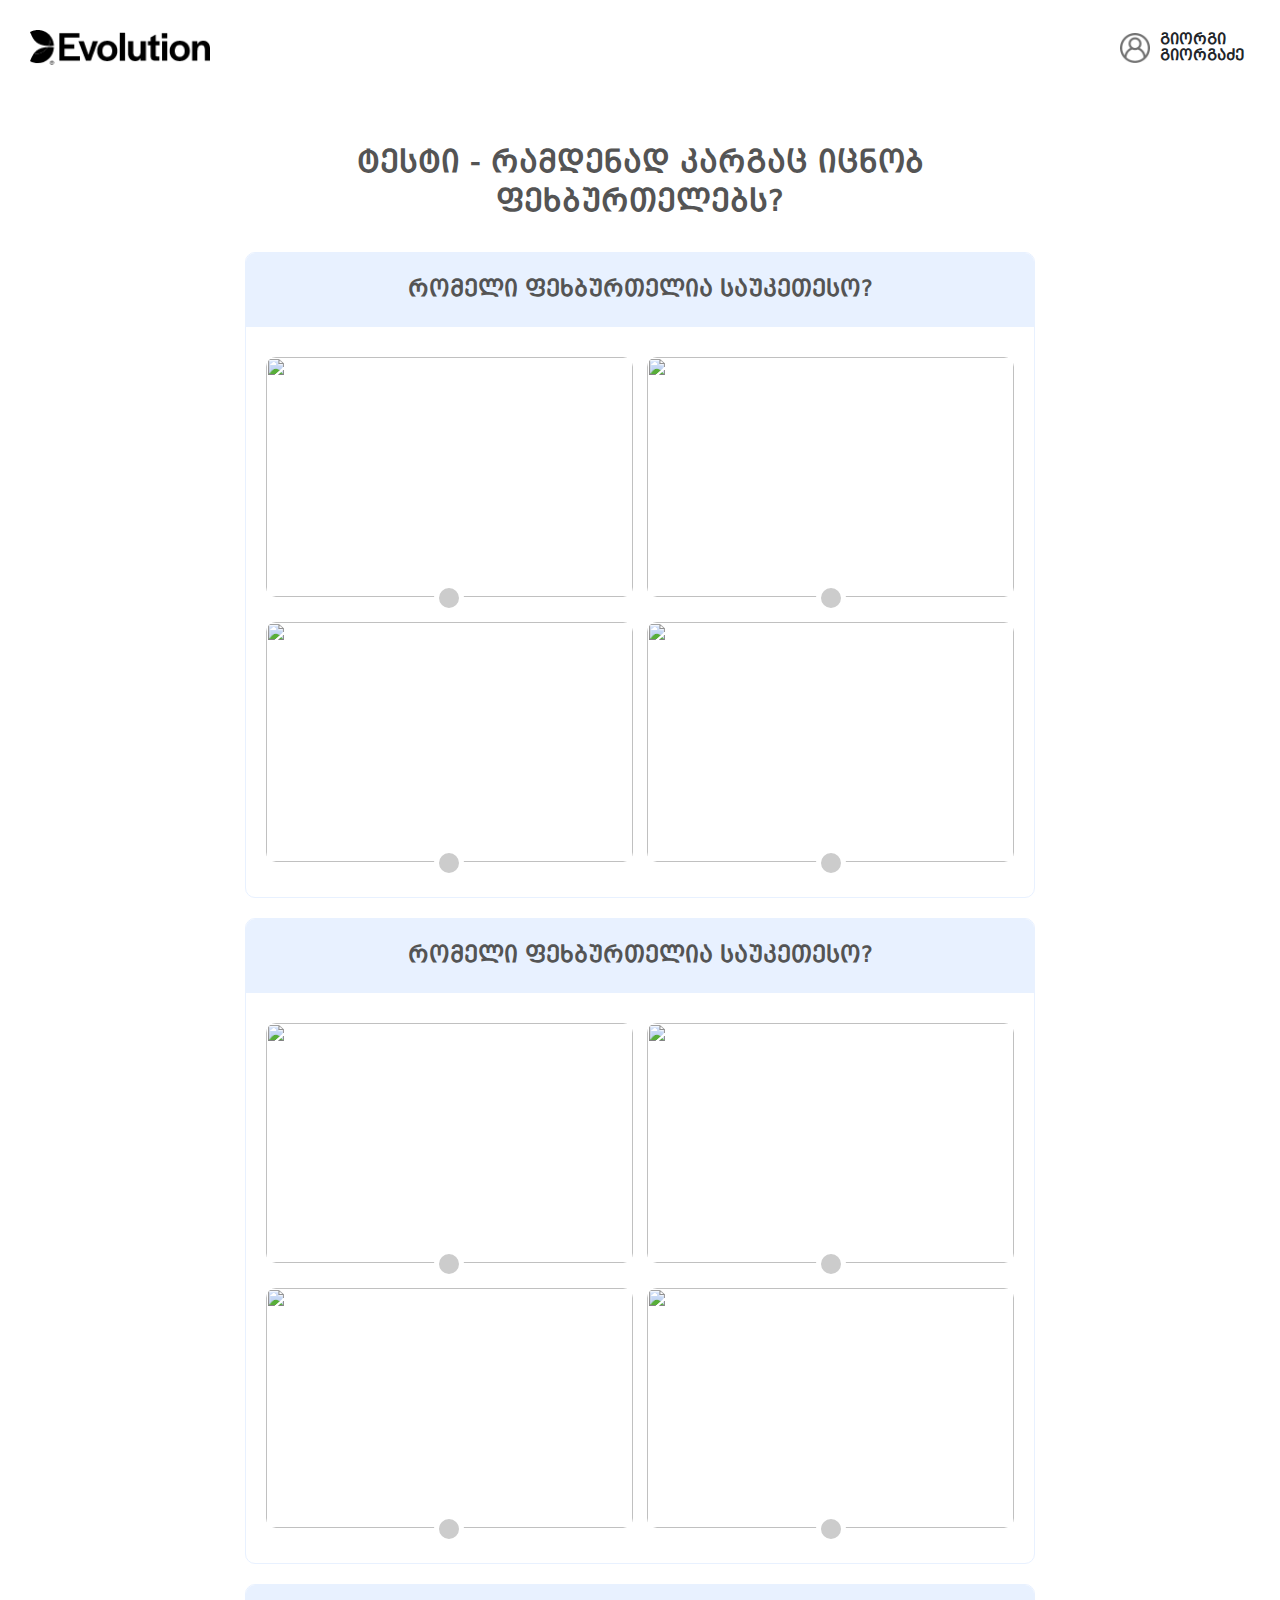
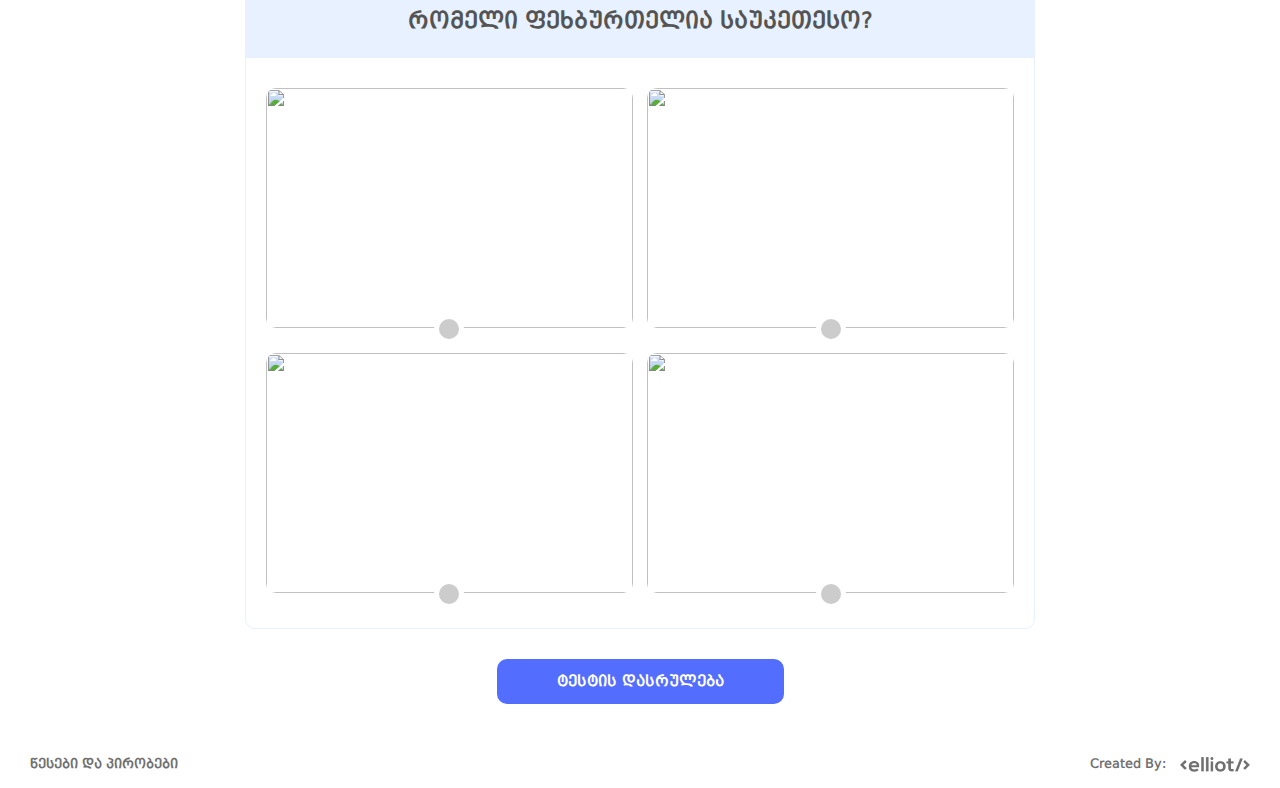
==== index.html @ cef933c9 "quz page" ====
<!DOCTYPE html>
<html lang="en">
<head>
	<title></title>
	 <meta charset="UTF-8">
   	 <meta name="viewport" content="width=device-width, initial-scale=1.0">

   	<link rel="stylesheet" type="text/css" href="css/bootstrap.css">
	<link rel="stylesheet" type="text/css" href="css/main.css">

</head>
<body>







<div class="header">
	
	<div class="logo">
		<a href="">
		   <img src="images/logo.png">
		</a>
	</div>

	<div class="profile_box">
		<img src="images/Group 23@2x.png">
		<span>გიორგი გიორგაძე</span>
	</div>
</div>


<div class="test_wrapper">

	<div class="test_fluid">
		<div class="title">
			
			<h2>ტესტი - რამდენად კარგაც იცნობ ფეხბურთელებს?</h2>
		</div>


		<div class="test_container">

			<form>
			    <div class="question_box">
					<div class="question">
						<h3>რომელი ფეხბურთელია საუკეთესო?</h3>
					</div>
					
					<div class="question_wrapper">
						<label>
							
							<img src="https://images.unsplash.com/flagged/photo-1550413231-202a9d53a331?ixlib=rb-1.2.1&ixid=eyJhcHBfaWQiOjEyMDd9&auto=format&fit=crop&w=750&q=80">
							<input type="radio" name="input1">
							<span class="label_circle"></span>
							<span class="label_shade"></span>
						</label>

							<label>
							
							<img src="https://images.unsplash.com/flagged/photo-1550413231-202a9d53a331?ixlib=rb-1.2.1&ixid=eyJhcHBfaWQiOjEyMDd9&auto=format&fit=crop&w=750&q=80">
							<input type="radio" name="input1">
							<span class="label_circle"></span>
							<span class="label_shade"></span>
						</label>

						<label>
							
							<img src="https://images.unsplash.com/flagged/photo-1550413231-202a9d53a331?ixlib=rb-1.2.1&ixid=eyJhcHBfaWQiOjEyMDd9&auto=format&fit=crop&w=750&q=80">
							<input type="radio" name="input1">
							<span class="label_circle"></span>
							<span class="label_shade"></span>
						</label>

						<label>
							
							<img src="https://images.unsplash.com/flagged/photo-1550413231-202a9d53a331?ixlib=rb-1.2.1&ixid=eyJhcHBfaWQiOjEyMDd9&auto=format&fit=crop&w=750&q=80">
							<input type="radio" name="input1">
							<span class="label_circle"></span>
							<span class="label_shade"></span>
						</label>
					</div>
				</div>

				<div class="question_box">
					<div class="question">
						<h3>რომელი ფეხბურთელია საუკეთესო?</h3>
					</div>
					<div class="question_wrapper">
						<label>
							
							<img src="https://images.unsplash.com/flagged/photo-1550413231-202a9d53a331?ixlib=rb-1.2.1&ixid=eyJhcHBfaWQiOjEyMDd9&auto=format&fit=crop&w=750&q=80">
							<input type="radio" name="input2">
							<span class="label_circle"></span>
							<span class="label_shade"></span>
						</label>

							<label>
							
							<img src="https://images.unsplash.com/flagged/photo-1550413231-202a9d53a331?ixlib=rb-1.2.1&ixid=eyJhcHBfaWQiOjEyMDd9&auto=format&fit=crop&w=750&q=80">
							<input type="radio" name="input2">
							<span class="label_circle"></span>
							<span class="label_shade"></span>
						</label>

						<label>
							
							<img src="https://images.unsplash.com/flagged/photo-1550413231-202a9d53a331?ixlib=rb-1.2.1&ixid=eyJhcHBfaWQiOjEyMDd9&auto=format&fit=crop&w=750&q=80">
							<input type="radio" name="input2">
							<span class="label_circle"></span>
							<span class="label_shade"></span>
						</label>

						<label>
							
							<img src="https://images.unsplash.com/flagged/photo-1550413231-202a9d53a331?ixlib=rb-1.2.1&ixid=eyJhcHBfaWQiOjEyMDd9&auto=format&fit=crop&w=750&q=80">
							<input type="radio" name="input2">
							<span class="label_circle"></span>
							<span class="label_shade"></span>
						</label>
					</div>
				</div>

				<div class="question_box">
					<div class="question">
						<h3>რომელი ფეხბურთელია საუკეთესო?</h3>
					</div>
					<div class="question_wrapper">
						<label>
							
							<img src="https://images.unsplash.com/flagged/photo-1550413231-202a9d53a331?ixlib=rb-1.2.1&ixid=eyJhcHBfaWQiOjEyMDd9&auto=format&fit=crop&w=750&q=80">
							<input type="radio" name="input3">
							<span class="label_circle"></span>
							<span class="label_shade"></span>
						</label>

							<label>
							
							<img src="https://images.unsplash.com/flagged/photo-1550413231-202a9d53a331?ixlib=rb-1.2.1&ixid=eyJhcHBfaWQiOjEyMDd9&auto=format&fit=crop&w=750&q=80">
							<input type="radio" name="input3">
							<span class="label_circle"></span>
							<span class="label_shade"></span>
						</label>

						<label>
							
							<img src="https://images.unsplash.com/flagged/photo-1550413231-202a9d53a331?ixlib=rb-1.2.1&ixid=eyJhcHBfaWQiOjEyMDd9&auto=format&fit=crop&w=750&q=80">
							<input type="radio" name="input3">
							<span class="label_circle"></span>
							<span class="label_shade"></span>
						</label>

						<label>
							
							<img src="https://images.unsplash.com/flagged/photo-1550413231-202a9d53a331?ixlib=rb-1.2.1&ixid=eyJhcHBfaWQiOjEyMDd9&auto=format&fit=crop&w=750&q=80">
							<input type="radio" name="input3">
							<span class="label_circle"></span>
							<span class="label_shade"></span>
						</label>
					</div>
				</div>


				<div class="form_button">
					<button >ტესტის დასრულება</button>
				</div>


			</form>
		</div>


	</div>

</div>


<footer>
	<a href="">წესები და პირობები</a>
	<span>Created By: <img src="images/Group 24@2x.png"></span>
</footer>
















<script src="js/jquery-3.3.1.min.js"></script>
<script src="js/bootstrap.js"></script>
<script src="js/main.js"></script>
</body>
</html>
---- css/main.css ----
/*@font-face {
	font-family: 'Conv_bpg_web_001';
	src: url('../fonts/bpg_web_001.eot');
	src: local('☺'), url('../fonts/bpg_web_001.woff') format('woff'), url('../fonts/bpg_web_001.ttf') format('truetype'), url('../fonts/bpg_web_001.svg') format('svg');
	font-weight: normal;
	font-style: normal;
}*/

@font-face {
	font-family: 'Conv_bpg-web-001-caps-webfont';
	src: url('../fonts/bpg-web-001-caps-webfont.eot');
	src: local('☺'), url('../fonts/bpg-web-001-caps-webfont.woff') format('woff'), url('../fonts/bpg-web-001-caps-webfont.ttf') format('truetype'), url('../fonts/bpg-web-001-caps-webfont.svg') format('svg');
	font-weight: normal;
	font-style: normal;
}

* {
	font-family: 'Conv_bpg-web-001-caps-webfont';
}

.header {
	display: flex;
	justify-content: space-between;
		padding: 30px 10px 10px 30px;

}

.profile_box {
	    max-width: 150px;
    display: flex;
    align-items: center;
}

.profile_box img {
	margin-right: 10px;
}
.logo img{
	width: 180px;

}

.profile_box img{
	
		width: 30px;

}
.test_wrapper {
	margin-top: 70px;
}
.profile_box span {
	line-height: 16px;
}

.test_fluid {

	max-width: 790px;
	margin: 0 auto;
}
.title {
	margin-bottom: 30px;
	text-align: center;
}
.title * {
	color: #545454;
	font-size: 32px;
}

.question {
	background-color: #E8F1FF;
	padding: 23px 0 14px;
	width: 100%;
	text-align: center;
	margin-bottom: 20px;
}

.question h3 {
	font-size: 24px;
	color: #545454;
}


.question_box {

	border-radius: 10px;
	overflow: hidden;
	border: 1px solid #E8F1FF;
	margin-top: 20px;

	
}

.question_box .question_wrapper {
	display: flex;
	flex-wrap: wrap;
	justify-content: space-between;
	padding: 10px 20px;
}

.question_box label {
	flex: 0 0 49%;
	max-width: 49%;
	height: 240px;
	margin-bottom: 25px;
	cursor: pointer;
	position: relative;

}
.question_box label img {
	width: 100%;
	height: 100%;
	border-radius: 10px;
	object-fit: cover;
}
.question_box label input{
	display: none;
}
.question_box label .label_circle {


	position: absolute;
	width: 30px;
	height: 30px;
	background-color: #ccc;
	border: 5px solid #fff;
	bottom: -16px;
	left: 50%;
	transform: translateX(-50%);
	z-index: 10;
	border-radius: 50%;
	transition: all .4s;
}


.label_circle:after {
        left: 7px;
    top: 3px;
    width: 7px;
    height: 12px;
    border: solid white;
        content: "";
    position: absolute;
    border-width: 0 3px 3px 0;
    -webkit-transform: rotate(45deg);
    -ms-transform: rotate(45deg);
    transform: rotate(45deg);
    display: block;
    opacity: 0;
    transition: all .4s;

}

.label_shade {
	position: absolute;
	bottom: 0;
	left: 0;
	z-index: 1;
	width: 100%;
	height: 50%;
	background-image:linear-gradient(rgba(102, 187, 106, .1),rgba(102, 187, 106,1));
	border-radius: 10px;
	opacity: 0;
	transition: all .2s;
}

.question_wrapper label input:checked ~ .label_circle {
	background-color: #66BB6A !important;
}

.question_wrapper label input:checked ~ .label_shade {
	opacity: 1;
}

.question_wrapper label input:checked ~ span:after {
	opacity: 1;
}


.form_button {
	width: 100%;
	display: flex;
	justify-content: center;
	margin: 30px 0 10px;
}

.form_button * {
	background-color: #536DFE;
	color: #fff;
	border-radius: 10px;
	    padding: 11px 60px 10px;
	border: none;
	outline: none;
	font-size: 16px;

}

footer {
	display: flex;
	justify-content: space-between;
	padding: 40px 30px 13px;
}

footer a, footer span {
	color: #707070;
	font-size: 14px;
}

footer img {
	width: 80px;
	padding-left: 10px;
}
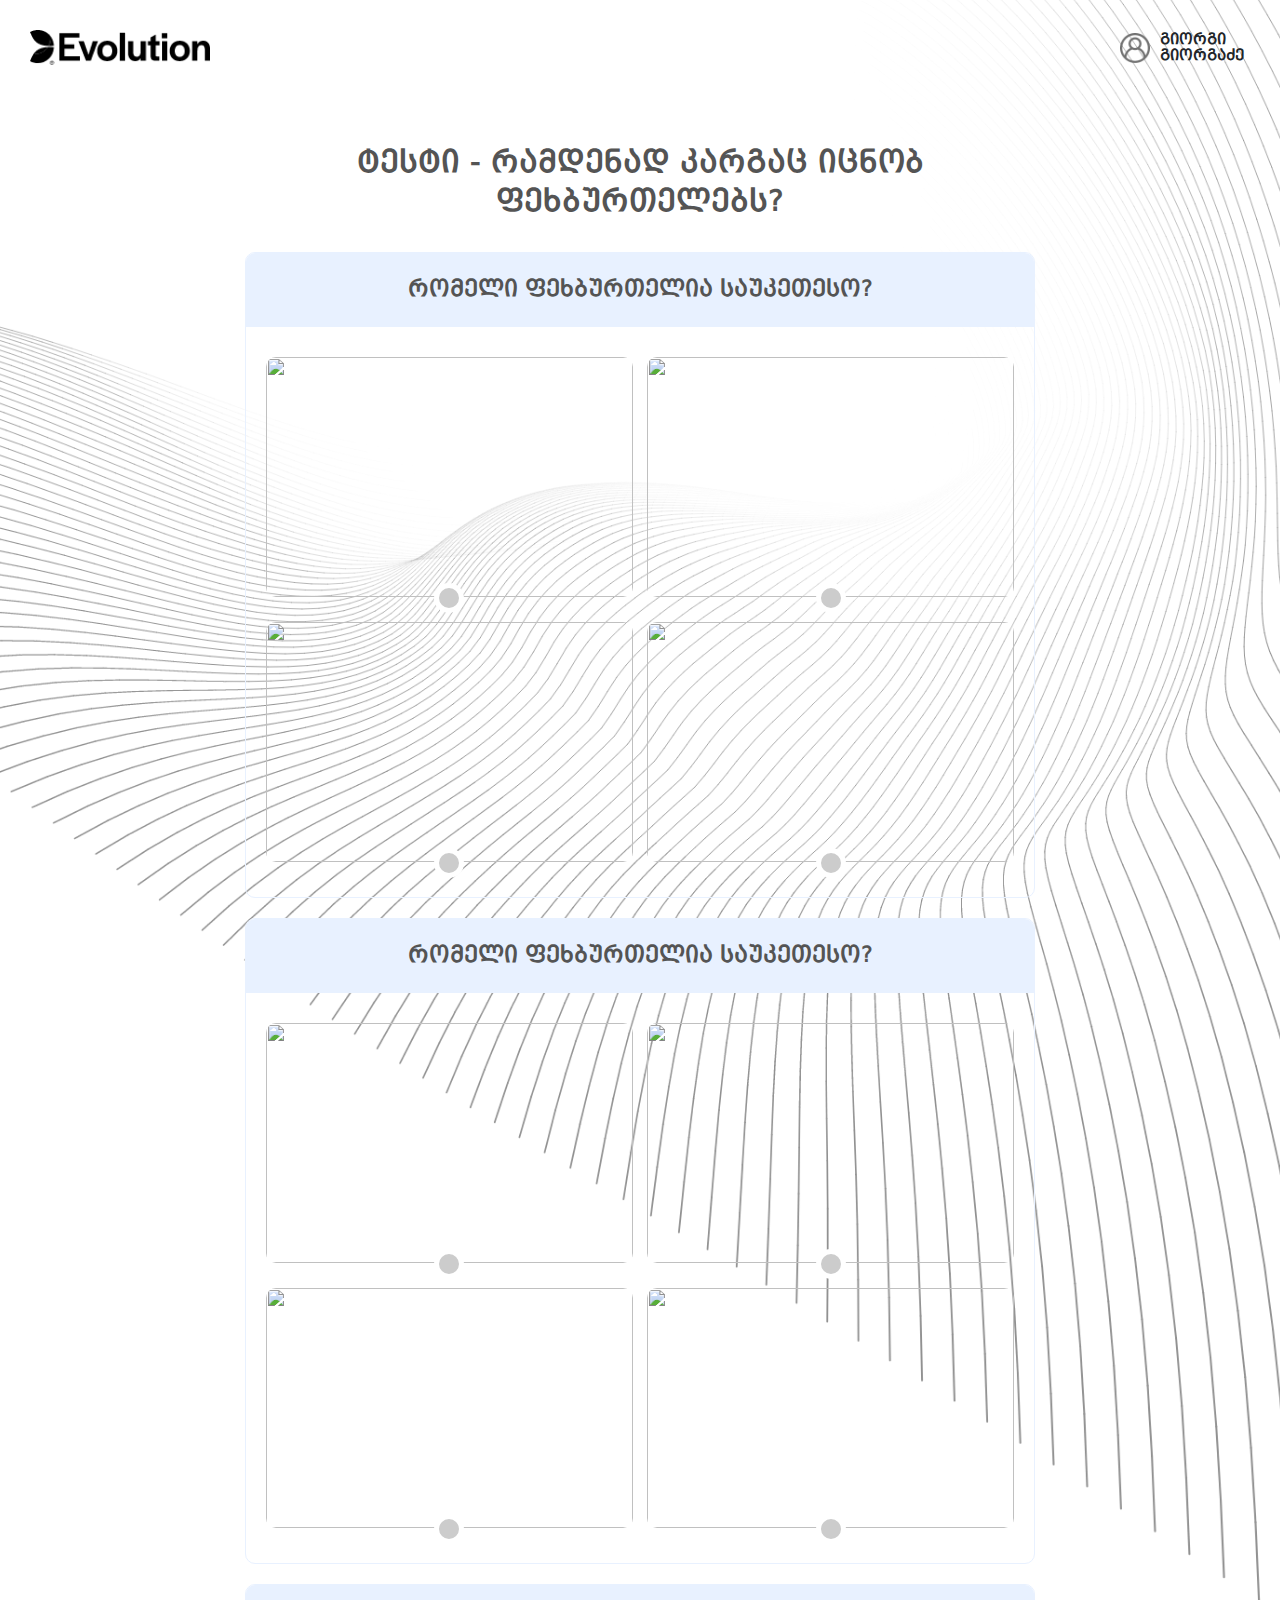
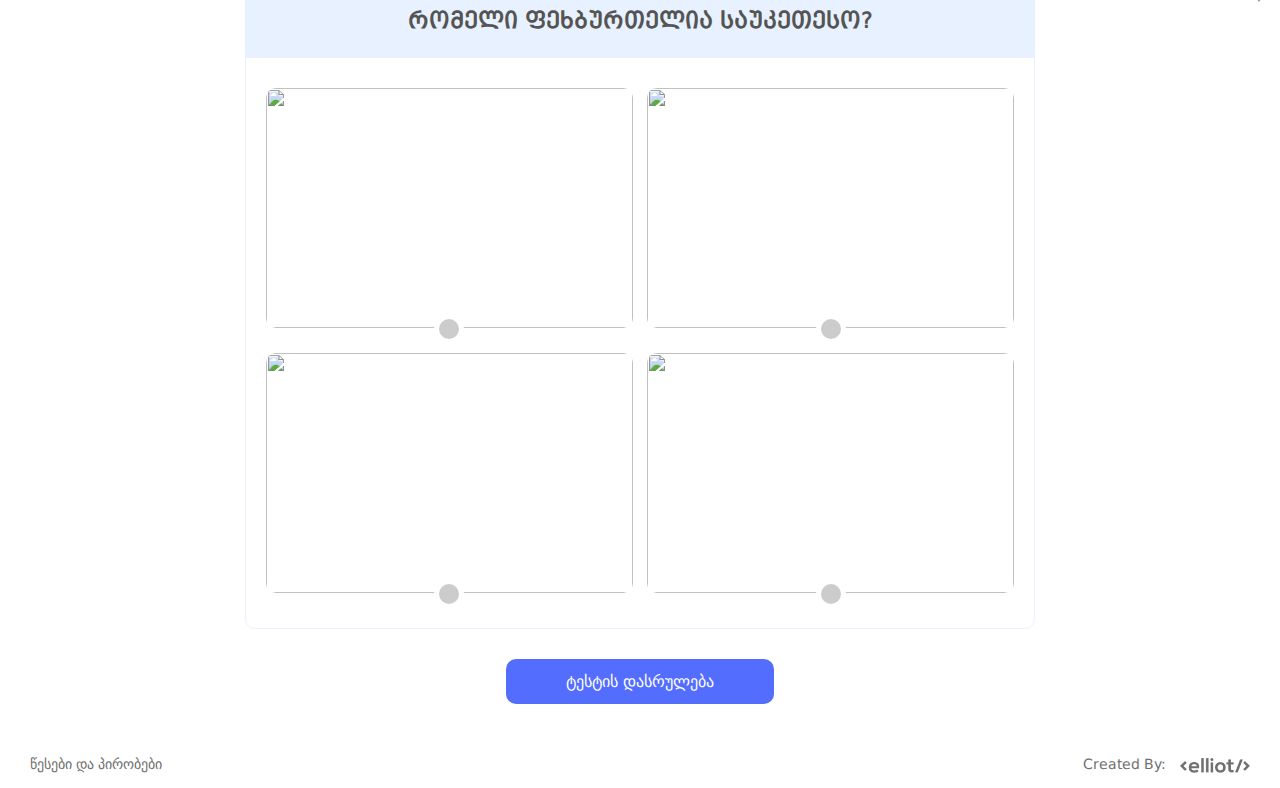
==== commit e51c94d0: "add auth and results page" ====
--- a/index.html
+++ b/index.html
@@ -185,18 +185,6 @@
 
 
 
-
-
-
-
-
-
-
-
-
-
-
-
 <script src="js/jquery-3.3.1.min.js"></script>
 <script src="js/bootstrap.js"></script>
 <script src="js/main.js"></script>
--- a/css/main.css
+++ b/css/main.css
@@ -14,7 +14,13 @@
 	font-weight: normal;
 	font-style: normal;
 }
-
+@font-face {
+	font-family: 'Conv_dejavu-sans';
+	src: url('../fonts/dejavu-sans.eot');
+	src: local('☺'), url('../fonts/dejavu-sans.woff') format('woff'), url('../fonts/dejavu-sans.ttf') format('truetype'), url('../fonts/dejavu-sans.svg') format('svg');
+	font-weight: normal;
+	font-style: normal;
+}
 * {
 	font-family: 'Conv_bpg-web-001-caps-webfont';
 }
@@ -191,6 +197,8 @@
 	border: none;
 	outline: none;
 	font-size: 16px;
+	font-family: 'Conv_dejavu-sans';
+	cursor: pointer;
 
 }
 
@@ -203,9 +211,310 @@
 footer a, footer span {
 	color: #707070;
 	font-size: 14px;
+		font-family: 'Conv_dejavu-sans';
 }
 
 footer img {
 	width: 80px;
 	padding-left: 10px;
-}+}
+
+/*body {
+	background-image: url("../images/line.png");
+background-repeat: no-repeat;
+    background-position: top;
+    background-size: contain;
+}
+*/
+@media only screen and (max-width: 992px) {
+ .header {
+
+    padding: 10px 8px 8px 15px;
+}
+
+.logo img {
+    width: 119px;
+}
+.test_wrapper {
+    margin-top: 20px;
+    padding: 0 15px;
+}
+
+.title * {
+    font-size: 24px;
+}
+
+.question h3 {
+    font-size: 20px;
+    color: #545454;
+}
+
+.question_box .question_wrapper {
+    padding: 8px 5px;
+}
+
+.question {
+    background-color: #E8F1FF;
+    padding: 14px 0 7px;
+    width: 100%;
+    text-align: center;
+    margin-bottom: 5px;
+}
+
+.question_box label {
+    flex: 0 0 49%;
+    max-width: 49%;
+    height: 135px;
+}
+
+.form_button {
+    margin: 20px 0 0px;
+}
+}
+
+
+
+body{
+	background-image: url(../images/line1.png);
+	background-size: 212%;
+    width: 100%;
+    background-position-x: 55%;
+	background-position-y: -250px;
+	background-repeat: no-repeat;
+}
+
+.form-container{
+    max-width: 540px;
+    background: white;
+    border: 1px solid #EFEFEF;
+    border-radius: 10px;
+    margin: 45px auto;
+    box-shadow: 0 0 5px #EFEFEF;
+
+}
+.answer_info {
+	font-family: 'Conv_dejavu-sans';
+	font-size: 22px;
+	color: #66BB6A;
+
+}
+.r_sum {
+	margin: 20px 0;
+}
+.common_container {
+	 max-width: 770px;
+    background: white;
+    border: 1px solid #EFEFEF;
+    border-radius: 10px;
+    margin: 45px auto;
+    box-shadow: 0 0 5px #EFEFEF;
+    padding-bottom: 50px;
+}
+
+.answer_text {
+    max-width: 550px;
+	margin: 0 auto;
+	padding: 0px 10px;
+}
+
+.answer_text * {
+	color: #707070;
+	font-size: 16px;
+	font-family: 'Conv_dejavu-sans';
+}
+
+.form-title{
+	font-size:32px;
+	font-family: 'Conv_dejavu-sans';
+	text-align: center;
+	color:#707070;
+	padding-top: 35px;
+}
+.wrapper{
+	align-items: center;
+    display: flex;
+    flex-direction: column;
+	justify-content: center;
+	padding-bottom:20px;
+}
+
+.material-textfield{
+	display: inline-block;
+    height: 70px;
+    padding-top: 15px;
+	width: 70%;
+	margin: 13px 10px;
+   position: relative;
+}
+
+.input-span{
+	position: absolute;
+	left: 5px;
+	background: white;
+    z-index: 99;
+	font-size: 12px;
+	font-family: 'Conv_dejavu-sans';
+	color: #FF3333;
+	z-index: 99;
+	margin-top: 3px;
+
+}
+
+.form-container input{
+	background: none;
+	border: none;
+	box-sizing: border-box;
+	display: block;
+	width: 100%;
+    border: 1px solid #EFEFEF;
+    border-radius: 10px;
+	height: 60px;
+	padding: 0 20px;
+    color: #707070;
+    font-size: 16px;
+    font-family: 'Conv_dejavu-sans';
+}
+
+.form-container input:invalid{
+	box-shadow: none;
+}
+
+.form-container input:focus{
+	outline: none;
+}
+
+.form-container label{
+	  display: inline-block;
+        font-size: 0;
+        pointer-events: none;
+        position: relative;
+        text-transform: uppercase;
+		width: 100%;
+		font-family: 'Conv_dejavu-sans';
+}
+
+.form-container label::before{
+	content: attr(data-content);
+	position: relative;
+	transition: all 0.2s ease;
+	will-change: font-size, top;
+	
+}
+
+.form-container label::after{
+	bottom: 0.9rem;
+	content: '';
+	height: 0.3rem;
+	left: 50%;
+	position: absolute;
+	transition: all 0.2s ease;
+	width: 0;
+	will-change: width, left;
+}
+
+.form-container label::before, .form-container input[required]:focus ~ label::before{
+	font-size: 0.75rem;
+    top: -72px;
+    background: white;
+	padding: 10px;
+	color:#707070;
+	left: 10px;
+}
+
+.form-container input:focus ~ label::after{
+	left: 0%;
+	width: 100%
+}
+
+.form-container input:invalid ~ label::before{
+    color: #707070;
+    font-family: 'Conv_dejavu-sans';
+    font-size: 16px;
+    top: -42px;
+
+}
+
+.form-container input::-webkit-outer-spin-button,
+.form-container input::-webkit-inner-spin-button {
+  -webkit-appearance: none;
+  margin: 0;
+}
+
+.form-button{
+	width: 100%;
+    margin: 0 auto;
+    text-align: center;
+    position: relative;
+}
+
+.form-container button{
+	margin: 30px 0 5px;
+    width: 70%;
+    border-radius: 10px;
+    height: 60px;
+    border: unset;
+    color: white;
+    font-size: 16px;
+	background: #536DFE;
+	opacity: .8;
+	transition: .3s;
+	cursor: pointer;
+}
+
+.form-container button:focus {
+    outline: none;
+}
+
+.form-container button:hover{
+	opacity: unset;
+}
+
+.hide{
+	display: none;
+}
+
+.button-span{
+
+	background: white;
+	font-size: 12px;
+	font-family: 'Conv_dejavu-sans';
+	color: #FF3333;
+	margin-top: 3px;
+}
+
+@media only screen and (max-width: 992px){
+
+
+	.common_container {
+    margin: 20px auto 0;
+    padding-bottom: 12px;
+}
+
+	body{
+		background-image: unset;
+	}
+
+	.form-container{
+		width:90%;
+	}
+
+	.material-textfield{
+		width:90%;
+	}
+
+	.form-container button{
+		width:90%;
+	}
+
+}
+
+
+
+
+
+
+
+      
+
+
+
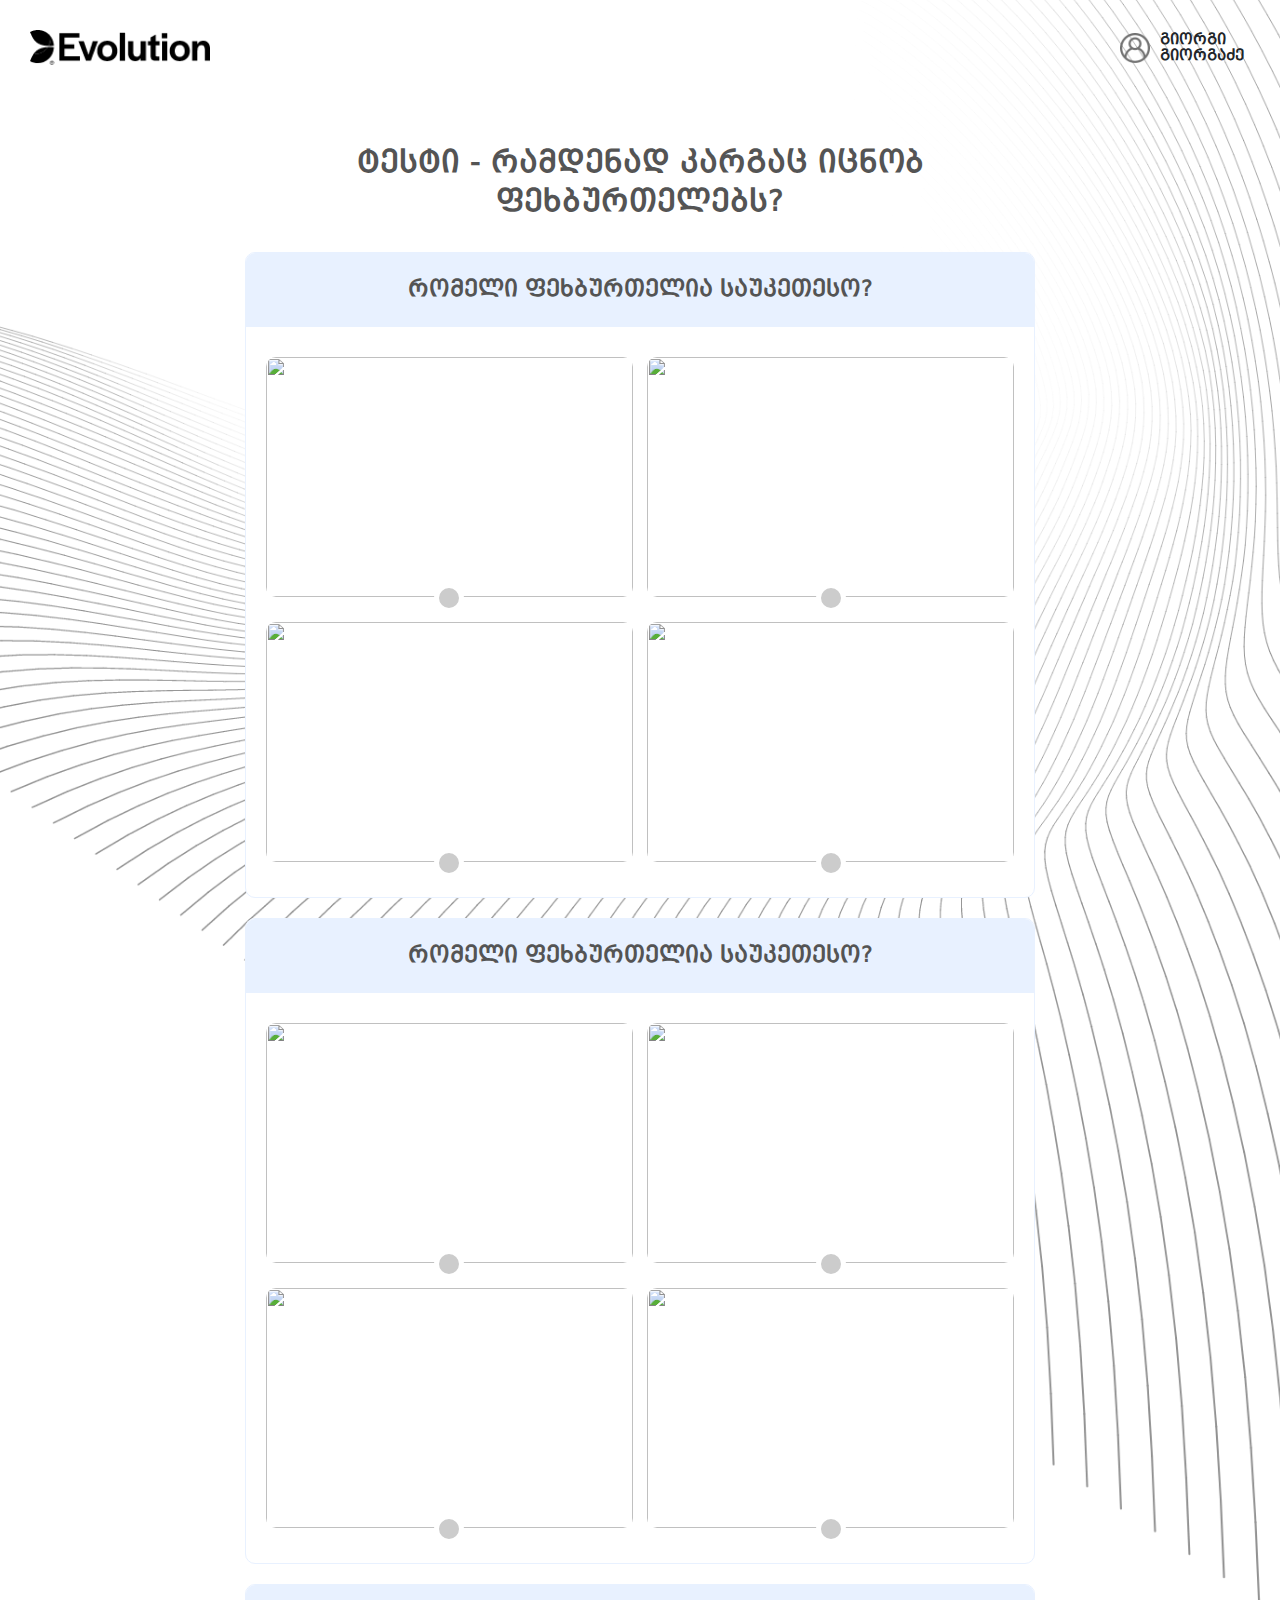
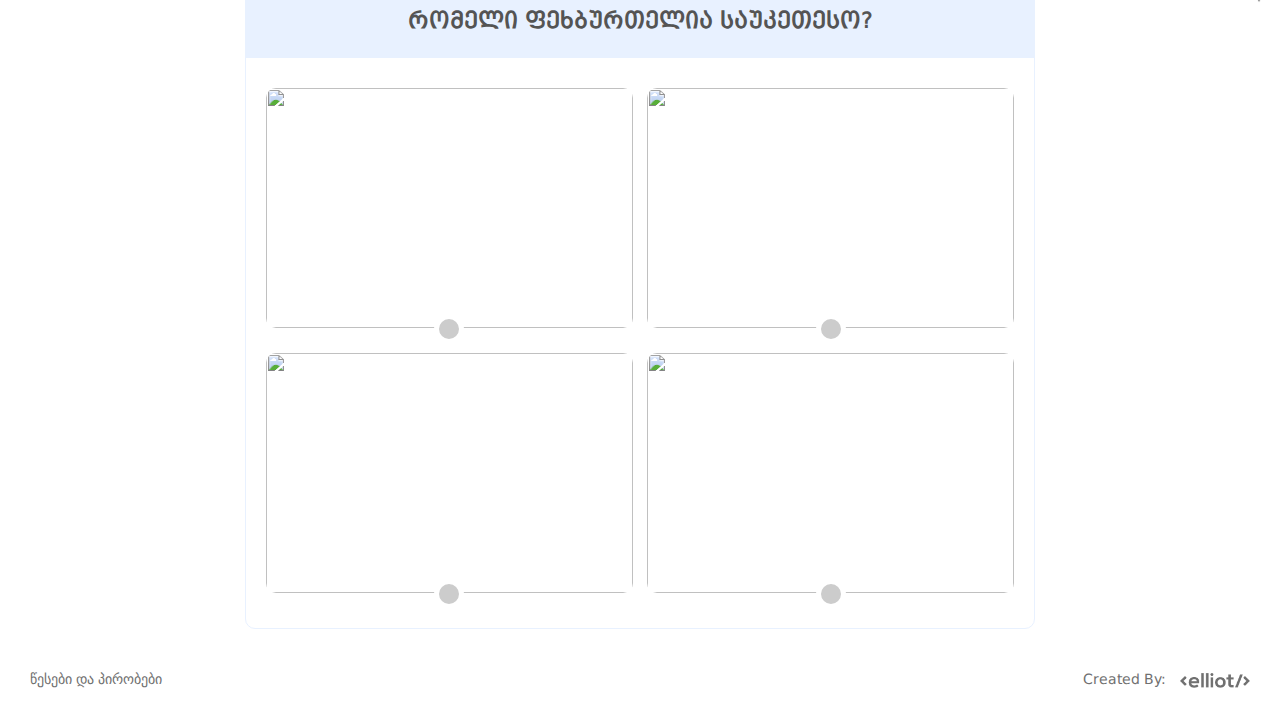
==== commit b3c4962b: "background fixed" ====
--- a/index.html
+++ b/index.html
@@ -161,11 +161,11 @@
 						</label>
 					</div>
 				</div>
+				
 
-
-				<div class="form_button">
+			<!-- 	<div class="form_button">
 					<button >ტესტის დასრულება</button>
-				</div>
+				</div> -->
 
 
 			</form>
--- a/css/main.css
+++ b/css/main.css
@@ -92,7 +92,7 @@
 	overflow: hidden;
 	border: 1px solid #E8F1FF;
 	margin-top: 20px;
-
+	background-color: #fff;
 	
 }
 
@@ -281,6 +281,7 @@
     background-position-x: 55%;
 	background-position-y: -250px;
 	background-repeat: no-repeat;
+	background-attachment: fixed;
 }
 
 .form-container{
